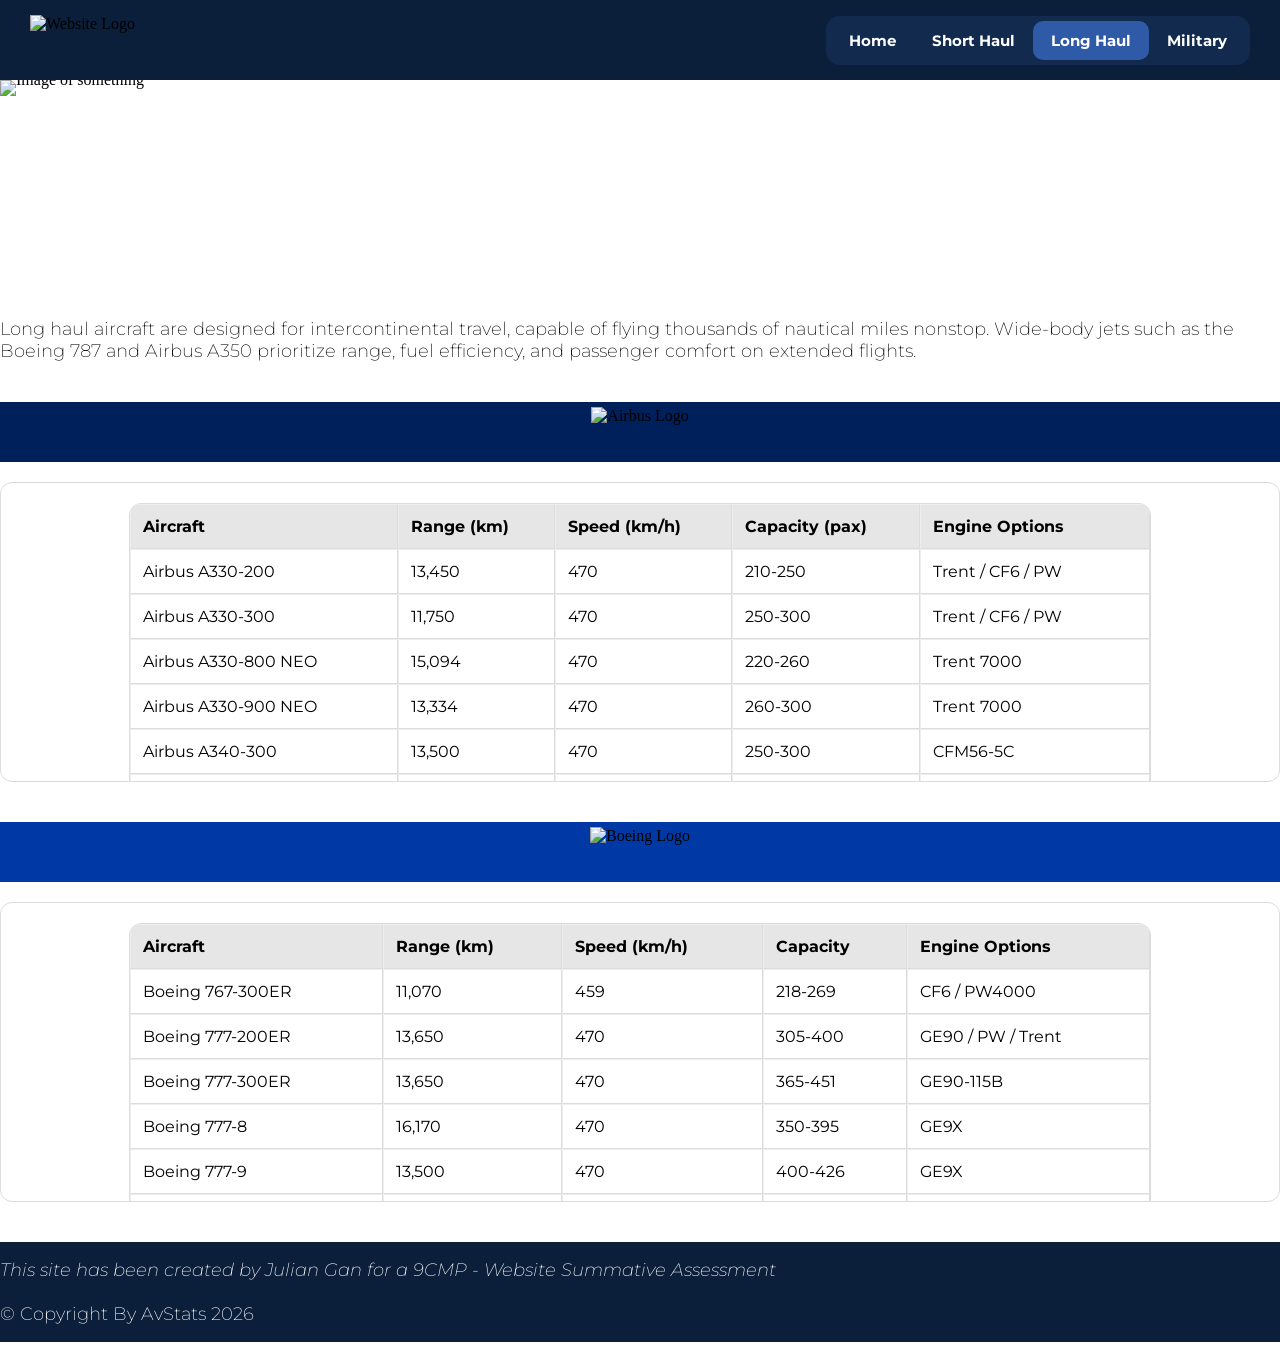
==== longhaul.html @ 99cfd435 "Rename AvStats/longhaul.html to longhaul.html" ====
<!DOCTYPE html>
<html>
<head>
    <link rel="stylesheet" href="https://fonts.googleapis.com/css2?family=Montserrat:wght@400;700&display=swap">
         <link rel="preconnect" href="https://fonts.googleapis.com">
<link rel="preconnect" href="https://fonts.gstatic.com" crossorigin>
<link href="https://fonts.googleapis.com/css2?family=Montserrat:ital,wght@0,100..900;1,100..900&display=swap" rel="stylesheet">
        <link rel="stylesheet" href="Style1.css">
<meta charset="UTF-8">
<meta name="viewport" content="width=device-width, initial-scale=1.0">
    <title>AvStats</title>
</head>

<body>
<header class="top-banner">

    <div class="logo">
        <img src="Site_Images/AvStats2.png" alt="Website Logo">
    </div>

    <nav class="navbar">
        <ul class="nav-menu">
            <li><a href="index.html">Home</a></li>
            <li><a href="shorthaul.html">Short Haul</a></li>
            <li class="active"><a href="longhaul.html">Long Haul</a></li>
            <li><a href="military.html">Military</a></li>
        </ul>
    </nav>

</header>

<section class="hero">
    <img src="Site_Images/Long_Haul - Images/Longhaul.png" alt="Image of something">
</section>

</br>
<p>Long haul aircraft are designed for intercontinental travel, capable of flying thousands of nautical miles nonstop. Wide-body jets such as the Boeing 787 and Airbus A350 prioritize range, fuel efficiency, and passenger comfort on extended flights.</p>

<!-- Airbus Section -->
<section class="company-banner airbus-banner">
    <img src="Site_Images/airbus-logo.png" alt="Airbus Logo">
</section>

<div class="table-scroll">
<table border="1" style="margin-left: auto; margin-right: auto;">
    <tr>
        <th>Aircraft</th>
        <th>Range (km)</th>
        <th>Speed (km/h)</th>
        <th>Capacity (pax)</th>
        <th>Engine Options</th>
    </tr>
    <tr>
        <td class="image-cell">Airbus A330-200 <div class="popup">
      <img src="https://images.aircharterservice.com/global/aircraft-guide/group-charter/airbus-a330-200-1.jpg">
    </div></td>
        <td>13,450</td>
        <td>470</td>
        <td>210-250</td>
        <td>Trent / CF6 / PW</td>
    </tr>
    <tr>
        <td class="image-cell">Airbus A330-300 <div class="popup">
      <img src="https://images.aircharterservice.com/global/aircraft-guide/group-charter/airbus-a330-300-1.jpg">
    </div></td>
        <td>11,750</td>
        <td>470</td>
        <td>250-300</td>
        <td>Trent / CF6 / PW</td>
    </tr>
    <tr>
        <td class="image-cell">Airbus A330-800 NEO <div class="popup">
      <img src="https://i.insider.com/67ddb69fb8b41a9673fb674f?width=700">
    </div></td>
        <td>15,094</td>
        <td>470</td>
        <td>220-260</td>
        <td>Trent 7000</td>
    </tr>
    <tr>
        <td class="image-cell">Airbus A330-900 NEO <div class="popup">
      <img src="https://upload.wikimedia.org/wikipedia/commons/c/c0/Airbus_A330neo_F-WTTN_37.jpg">
    </div></td>
        <td>13,334</td>
        <td>470</td>
        <td>260-300</td>
        <td>Trent 7000</td>
    </tr>
    <tr>
        <td class="image-cell">Airbus A340-300 <div class="popup">
      <img src="https://www.aircharteradvisors.com/wp-content/uploads/2020/04/A340-300-e1587047912428.jpg">
    </div></td>
        <td>13,500</td>
        <td>470</td>
        <td>250-300</td>
        <td>CFM56-5C</td>
    </tr>
    <tr>
        <td class="image-cell">Airbus A350-900 XWB <div class="popup">
      <img src="https://upload.wikimedia.org/wikipedia/commons/c/ce/F-WWCF_A350_LBG_SIAE_2015_%2818953559366%29.jpg">
    </div></td>
        <td>15,000</td>
        <td>488</td>
        <td>300-350</td>
        <td>Trent XWB</td>
    </tr>
    <tr>
        <td class="image-cell">Airbus A350-1000 XWB <div class="popup">
      <img src="https://www.airport-technology.com/wp-content/uploads/sites/14/2024/11/1l-Image-46-1.jpg">
    </div></td>
        <td>16,100</td>
        <td>488</td>
        <td>350-410</td>
        <td>Trent XWB-97</td>
    </tr>
    <tr>
        <td class="image-cell">Airbus A380-800 <div class="popup">
      <img src="https://upload.wikimedia.org/wikipedia/commons/8/82/Airbus_A380_blue_sky.jpg">
    </div></td>
        <td>15,200</td>
        <td>490</td>
        <td>450-575</td>
        <td>Trent 900 / GP7200</td>
    </tr>

</table>
</div>

<!-- Boeing Section -->
<section class="company-banner boeing-banner">
    <img src="Site_Images/boeing-logo.png" alt="Boeing Logo">
</section>

<div class="table-scroll">
<table border="1" style="margin-left: auto; margin-right: auto;">
    <tr>
        <th>Aircraft</th>
        <th>Range (km)</th>
        <th>Speed (km/h)</th>
        <th>Capacity</th>
        <th>Engine Options</th>
    </tr>
    <tr>
        <td class="image-cell">Boeing 767-300ER <div class="popup">
      <img src="https://upload.wikimedia.org/wikipedia/commons/4/43/Delta_Air_Lines_B767-332_N130DL.jpg">
    </div></td>
        <td>11,070</td>
        <td>459</td>
        <td>218-269</td>
        <td>CF6 / PW4000</td>
    </tr>
    <tr>
        <td class="image-cell">Boeing 777-200ER <div class="popup">
      <img src="https://upload.wikimedia.org/wikipedia/commons/3/3c/Cathay_Pacific_Boeing_777-200%3B_B-HNL%40HKG.jpg">
    </div></td>
        <td>13,650</td>
        <td>470</td>
        <td>305-400</td>
        <td>GE90 / PW / Trent</td>
    </tr>
    <tr>
        <td class="image-cell">Boeing 777-300ER <div class="popup">
      <img src="https://www.boeing-me.com/content/dam/boeing/images/common-product-images/777-banner.jpg">
    </div></td>
        <td>13,650</td>
        <td>470</td>
        <td>365-451</td>
        <td>GE90-115B</td>
    </tr>
    <tr>
        <td class="image-cell">Boeing 777-8 <div class="popup">
      <img src="https://www.offthebeatenpoints.com/wp-content/uploads/2023/05/maxresdefault.jpg">
    </div></td>
        <td>16,170</td>
        <td>470</td>
        <td>350-395</td>
        <td>GE9X</td>
    </tr>
    <tr>
        <td class="image-cell">Boeing 777-9 <div class="popup">
      <img src="https://www.boeing.com/content/dam/boeing/v2/products/777x/777x-roadblock-2-by-design.jpg">
    </div></td>
        <td>13,500</td>
        <td>470</td>
        <td>400-426</td>
        <td>GE9X</td>
    </tr>
    <tr>
        <td class="image-cell">Boeing 787-8 <div class="popup">
      <img src="https://static0.simpleflyingimages.com/wordpress/wp-content/uploads/2023/11/shutterstock_2333777549-1.jpg">
    </div></td>
        <td>13,620</td>
        <td>488</td>
        <td>210-248</td>
        <td>Trent 1000 / GEnx</td>
    </tr>
    <tr>
        <td class="image-cell">Boeing 787-9 <div class="popup">
      <img src="https://media.cnn.com/api/v1/images/stellar/prod/130917152046-01-boeing-787-9-0917.jpg?q=w_4285,h_2088,x_0,y_0,c_fill">
    </div></td>
        <td>14,140</td>
        <td>488</td>
        <td>250-290</td>
        <td>Trent 1000 / GEnx</td>
    </tr>
    <tr>
        <td class="image-cell">Boeing 787-10 <div class="popup">
      <img src="https://res.cloudinary.com/momentum-media-group-pty-ltd/images/f_auto/v1727334159/Australian%20Aviation/K66651-04_680364e76e/K66651-04_680364e76e.jpg">
    </div></td>
        <td>11,910</td>
        <td>488</td>
        <td>300-330</td>
        <td>Trent 1000 / GEnx</td>
    </tr>
    <tr>
        <td class="image-cell">Boeing 747-8i <div class="popup">
      <img src="https://aeroreport.de/media/pages/good-to-know/boeing-747-die-koenigin-der-luefte/kopf/30ed903c26-1760429390/r6dqzp_747_exp_aerial_02b_post_2048px-2000x.webp">
    </div></td>
        <td>14,320</td>
        <td>490</td>
        <td>410-467</td>
        <td>GEnx-2B</td>
    </tr>
  
   
</table>
</div>

<section class="footer">
    <p style="color:white;"><i>This site has been created by Julian Gan for a 9CMP - Website Summative Assessment</i> </br></br> © Copyright By AvStats 2026</p>
    
</section>

</body>
</html>
---- Style1.css ----
/*Image Margining and Adjustment*/
* {
    margin: 0;
    padding: 0;
    box-sizing: border-box;
}

img {
    display: block;
}

section {
    margin: 0;
    padding: 0;
}

body {
    margin: 0;
}

/*Font Assignment*/
h1 {
    font-family: "Montserrat";
    font-weight: 200;
    font-size: 35px;
    font-style: b;
    font-weight: bold;
}

h2 {
    font-family: "Montserrat";
    font-weight: 200;
    font-size: 30px;
    font-weight: bold;
}

h3 {
    font-family: "Montserrat";
    font-weight: 200;
    font-size: 25px;
    font-weight: bold;
}

p {
    font-family: "Montserrat";
    font-weight: 200;
    font-size: 18px;
}

li {
    font-family: "Montserrat";
    font-weight: 200;
    font-size: 15px;
    font-weight: bold;
}

/* Banner */
.top-banner {
    position: sticky;
    top: 0;
    z-index: 1000;

    width: 100%;
    background: #0b1f3a;

    display: flex;
    align-items: center;
    justify-content: space-between;

    padding: 15px 30px;
}

.logo img {
    height: 50px;
}

/*Navigation Menu*/
.nav-menu {
    list-style: none;
    display: flex;
    background: #132a4f;
    border-radius: 14px;
    padding: 5px;
}

.nav-menu li {
    padding: 10px 18px;
    border-radius: 10px;
}

.nav-menu a {
    text-decoration: none;
    color: white;
    font-weight: bold;
}

.nav-menu li:hover {
    background: #1e3a5f;
}

.nav-menu .active {
    background: #2f5aa8;
}


/* Hero/Banner Image*/
.hero {
    width: 100%;
    height: 220px; /* fixed height */
    overflow: hidden; /* crops any overflow */
    display: flex;
    justify-content: center;
    align-items: center;
    margin: 0;
    line-height: 0;
}

.hero img {
    width: 100%;       /* stretches across screen */
    height: auto;      /* so it doesn't image warp */
    min-height: 100%;  /* like forces the height */
    object-fit: cover; /* crops the image when needed */
}

/* Table styling - This is for actual statistics */
table {
    width: 80%;
    border-collapse: separate;
    border-spacing: 0;
    margin: 20px 0;
    border-radius: 12px;
    overflow: hidden;
    border: 1px solid #dcdcdc;
}


/* Making the table scroll on its own */
.table-scroll {
    max-height: 300px;
    overflow-y: auto;
    overflow-x: visible;
    position: relative;
    border: 1px solid #dcdcdc;
    border-radius: 12px;
    padding-bottom: 120px;
}

/* Header Row */
th {
    background-color: #e6e6e6;
    font-weight: bold;
    padding: 12px;
    text-align: left;
    font-family: Montserrat;
    border-top: 1px solid #eeeeee;
    border-left: 1px solid #eeeeee;
}

/* Normal cells */
td {
    padding: 12px;
    border-top: 1px solid #eeeeee;
    border-left: 1px solid #eeeeee;
    font-family: Montserrat;
}

/* Spec (yes, Mr Rolfe, spec means cool) Table Hover */
tr:hover {
  background: #eef;
}

/* Refrencing Image Cell for the HTML (To make it shorter) */
td.image-cell {
    position: relative;  /* So that then the image is like not popping up in the middle of nowhere */
}


/* Popup function */
td.image-cell .popup {
    display: none;
    position: absolute;
    top: 100%;        /* making it go under the cell, not interfering with the row you're looking at */
    left: 0;          /* same column, so less messy */
    background: white;
    border: 1px solid #eeeeee;
    padding: 6px;
    box-shadow: 0 4px 10px rgba(0,0,0,0.3);
    z-index: 1000;    /* so its sits on top than going to the bottom middle of nowhere */
    width: max-content;
    white-space: nowrap;
}

td.image-cell .popup-up .popup {
top: auto;
bottom: 100%;
}

/* What actually makes the image pop up */
td.image-cell:hover .popup {
    display: block;
    top: 50%;
    left: 50%;
    transform: translate(-50%,0);
}

/* Styling for image, so it don't go crazy big*/
td.image-cell .popup img {
    width: 150px;      /* small enough for table */
    height: auto;
    display: block;
    object-fit: cover;
}

/* ^^ Did I srly spend that much research on one assignment :skull: ^^ */

/*Banner separation thingo */
.company-banner {
    width: 100%;
    height: 60px;
    display: flex;
    justify-content: center;
    align-items: center;
    background-color: #0b1f3a;
    margin: 40px 0 20px 0;
}

.company-banner img {
    height: 50px; 
    width: auto;
    object-fit: contain;
    margin: 0;
}

/* IDK? I did this so that then each company more distinctive */
.airbus-banner {
    background-color: #00205B; /* Airbus Blue */
}

.boeing-banner {
    background-color: #0039A6; /* Boeing Blue */
}

.lockheed-banner {
    background-color: #003478; /* Lockheed Blue */
}

.footer {
    width: 100%;
    height: 100px;
    display: flex;
    justify-content: left;
    align-items: center;
    background-color: #0b1f3a;
    margin: 40px 0 20px 0;
}
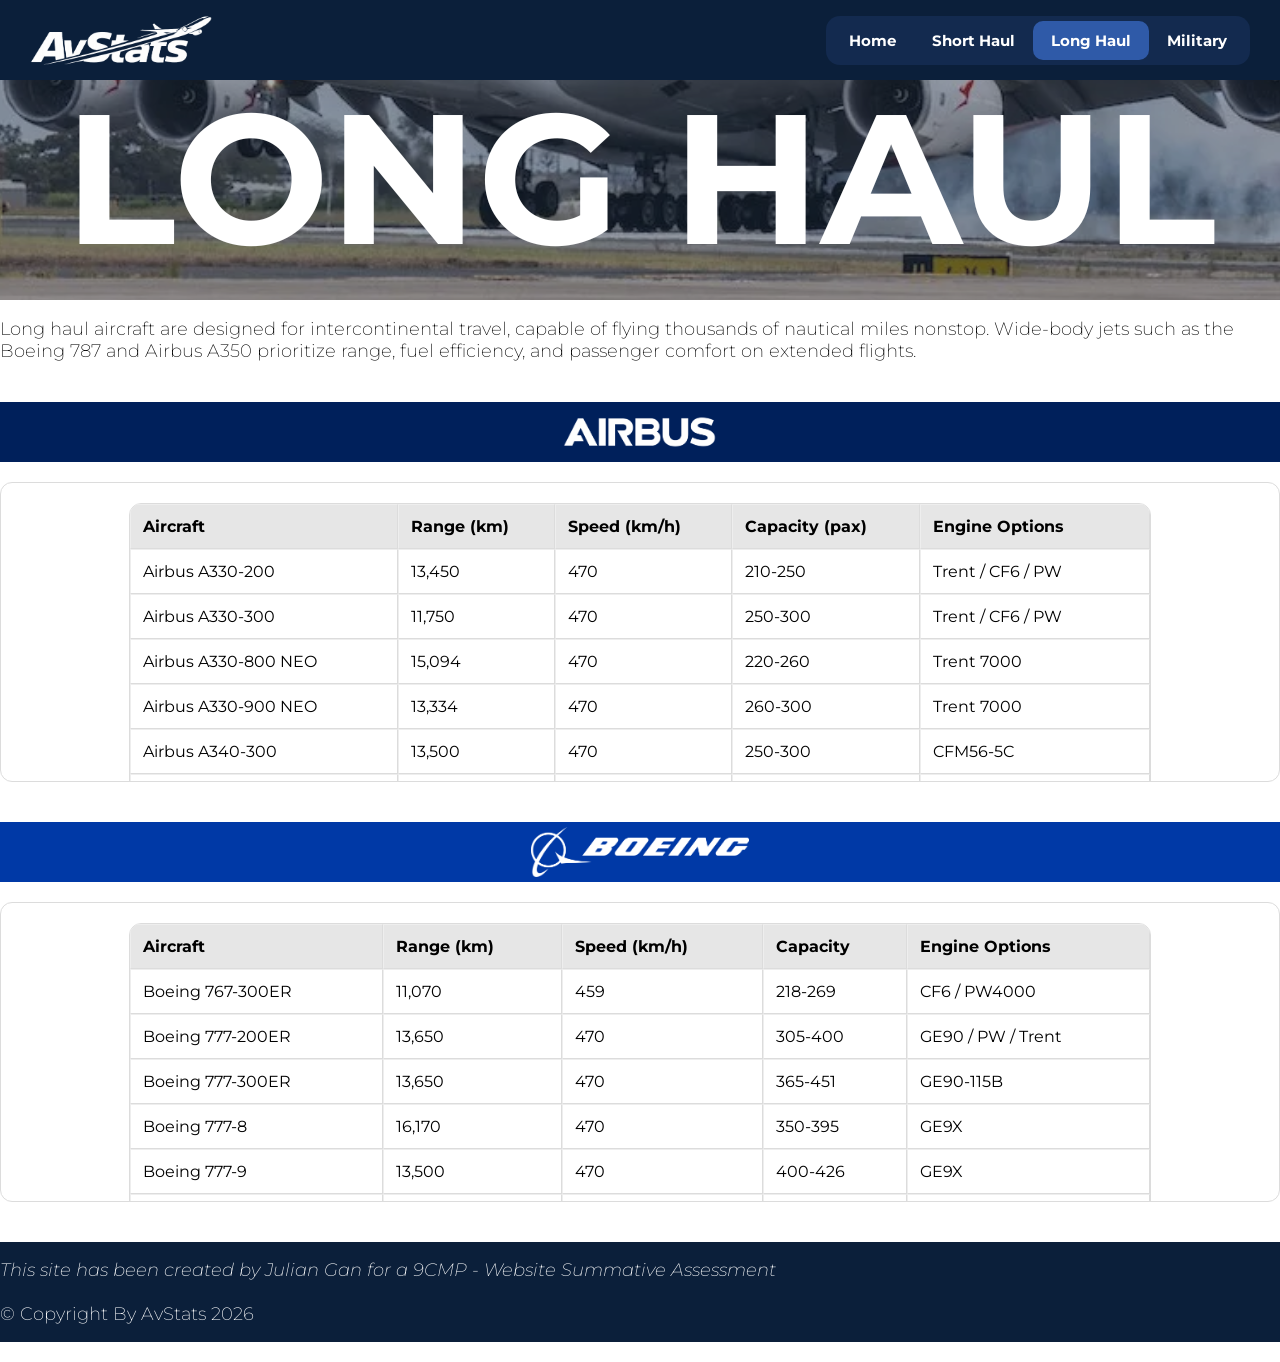
==== commit 60a2df48: "Update longhaul.html" ====
--- a/longhaul.html
+++ b/longhaul.html
@@ -9,6 +9,7 @@
 <meta charset="UTF-8">
 <meta name="viewport" content="width=device-width, initial-scale=1.0">
     <title>AvStats</title>
+    <link rel="shortcut icon" type="png" href="Site_Images/favicon.png">
 </head>
 
 <body>
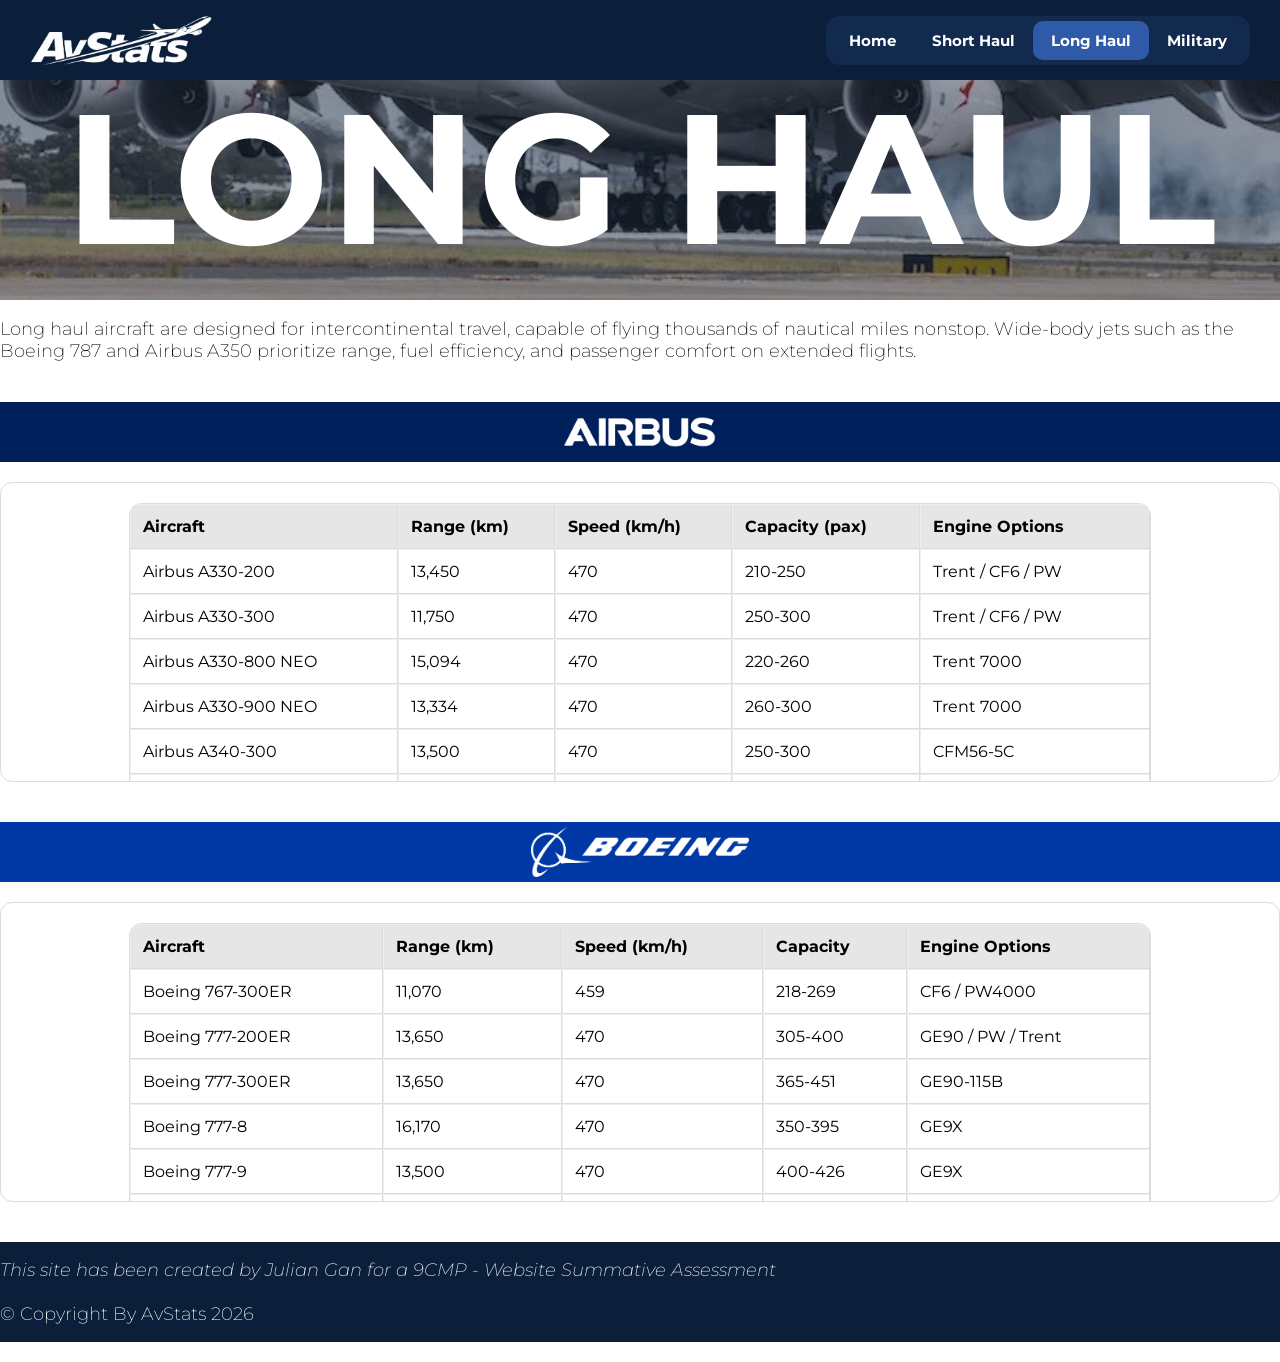
==== commit d15ed4c8: "Update longhaul.html" ====
--- a/longhaul.html
+++ b/longhaul.html
@@ -15,9 +15,11 @@
 <body>
 <header class="top-banner">
 
+    <a href="index.html">
     <div class="logo">
         <img src="Site_Images/AvStats2.png" alt="Website Logo">
     </div>
+    </a>
 
     <nav class="navbar">
         <ul class="nav-menu">
